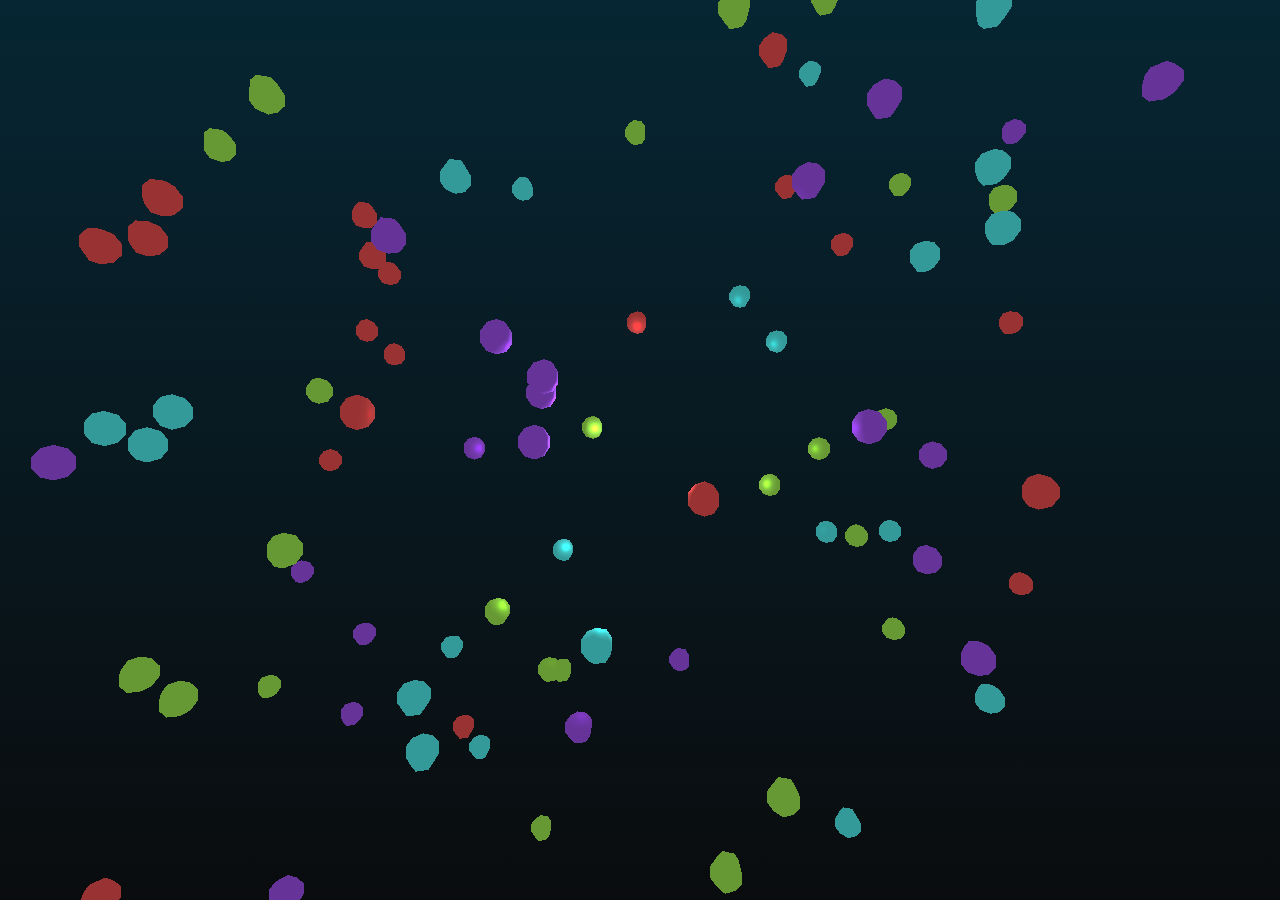
==== clumping.html @ ffcb60d3 "added some examples" ====
<!DOCTYPE html>
<html lang="en">
  <head>
    <meta name="viewport" content="width=device-width, user-scalable=no, minimum-scale=1.0, maximum-scale=1.0">
    <meta charset="utf-8">
    <meta http-equiv="X-UA-Compatible" content="IE=edge,chrome=1">
    <title>Firefly</title>
    <meta name="description" content="">
    <!-- Place favicon.ico and apple-touch-icon.png in the root directory -->
    <link rel="stylesheet" href="lib/normalize-css/normalize.css">
    <link rel="stylesheet" href="styles.css">
    <script src="lib/jquery/jquery.min.js"></script>
    <script src="lib/d3/d3.min.js"></script>
    <script src="lib/threejs/build/three.js"></script>
    <!--<script src="js/stats.js"></script>-->
    <script src="js/controls/OrbitControls.js"></script>

    <script data-main="js/main" src="lib/requirejs/require.js"></script>
    <script type="text/javascript">
      define("app", ["environment","swarm"], function(env,swarm){
        env.flat = false
        env.mouseForce = -.1
        env.wallRepelForce = 5

        swarm
          .onCreate(function(f,n){
            var variants = 4
            f.type = n%variants
            var hue = f.type/variants
            f.mesh.material.specular = new THREE.Color("#ff0000").offsetHSL(hue,0,0)
            f.mesh.material.color = new THREE.Color("#ff0000").offsetHSL(hue,0,-.1)
            f.mesh.material.emissive = new THREE.Color("#ff0000").offsetHSL(hue,0,-.3)
            f.fieldOfVision = 200
            f.maxSpeed = 2
            f.maxSteerForce = .01
          })
          .interact(function(me, you, distance){
            if (distance< 50) return -(1-(distance/50))*15
            if (me.type==you.type) return .05
            if (distance< 200 && me.type!=you.type) return -.1
            
            return 0.001
          })
          
          .add(100)

      })
    </script>
  </head>
  <body>

    <div id="container"></div>
    
  </body>
</html>
---- styles.css ----
body {
	height: 100%
  background: #202a2e;
  background-image: -webkit-gradient(
      linear,
      left bottom,
      left top,
      color-stop(0, rgb(10, 12, 14)),
      color-stop(1, rgb(6, 38, 51))
  );
  background-image: -moz-linear-gradient(
      center bottom,
      rgb(10, 12, 14) 0%,
      rgb(6, 38, 51) 100%
  );
  background-attachment: fixed !important;

}
.stage{
	background-color: #111133;
	width:600px;
	height:600px;
	border: 1px solid #334455;
	position: relative;
}

.firefly{
	position: absolute;
	
	fill: #ffdd22;
}

.firefly text{
	text-anchor: middle; 
}

.direction{
	display:none;
	stroke: black;
}

.show-direction .direction{
	display:block;
}
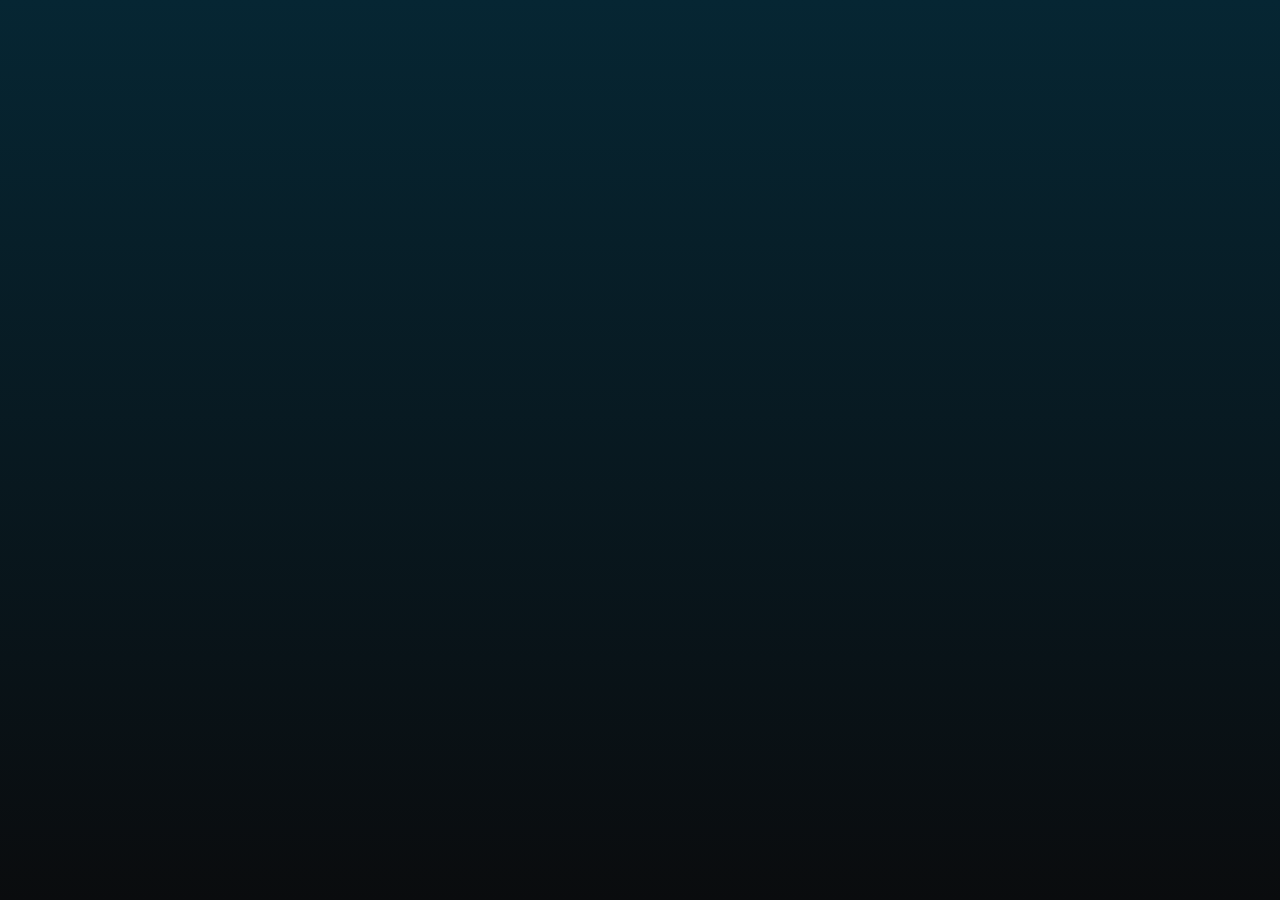
==== commit 37f21e7e: "blah" ====
--- a/clumping.html
+++ b/clumping.html
@@ -28,22 +28,20 @@
             var variants = 4
             f.type = n%variants
             var hue = f.type/variants
-            f.mesh.material.specular = new THREE.Color("#ff0000").offsetHSL(hue,0,0)
-            f.mesh.material.color = new THREE.Color("#ff0000").offsetHSL(hue,0,-.1)
-            f.mesh.material.emissive = new THREE.Color("#ff0000").offsetHSL(hue,0,-.3)
+            f.color = new THREE.Color("#ff0000").offsetHSL(hue,0,-.1)
             f.fieldOfVision = 200
             f.maxSpeed = 2
             f.maxSteerForce = .01
           })
           .interact(function(me, you, distance){
-            if (distance< 50) return -(1-(distance/50))*15
+            if (distance< 20) return -(1-(distance/50))*15
             if (me.type==you.type) return .05
             if (distance< 200 && me.type!=you.type) return -.1
             
             return 0.001
           })
           
-          .add(100)
+          .add(600)
 
       })
     </script>
